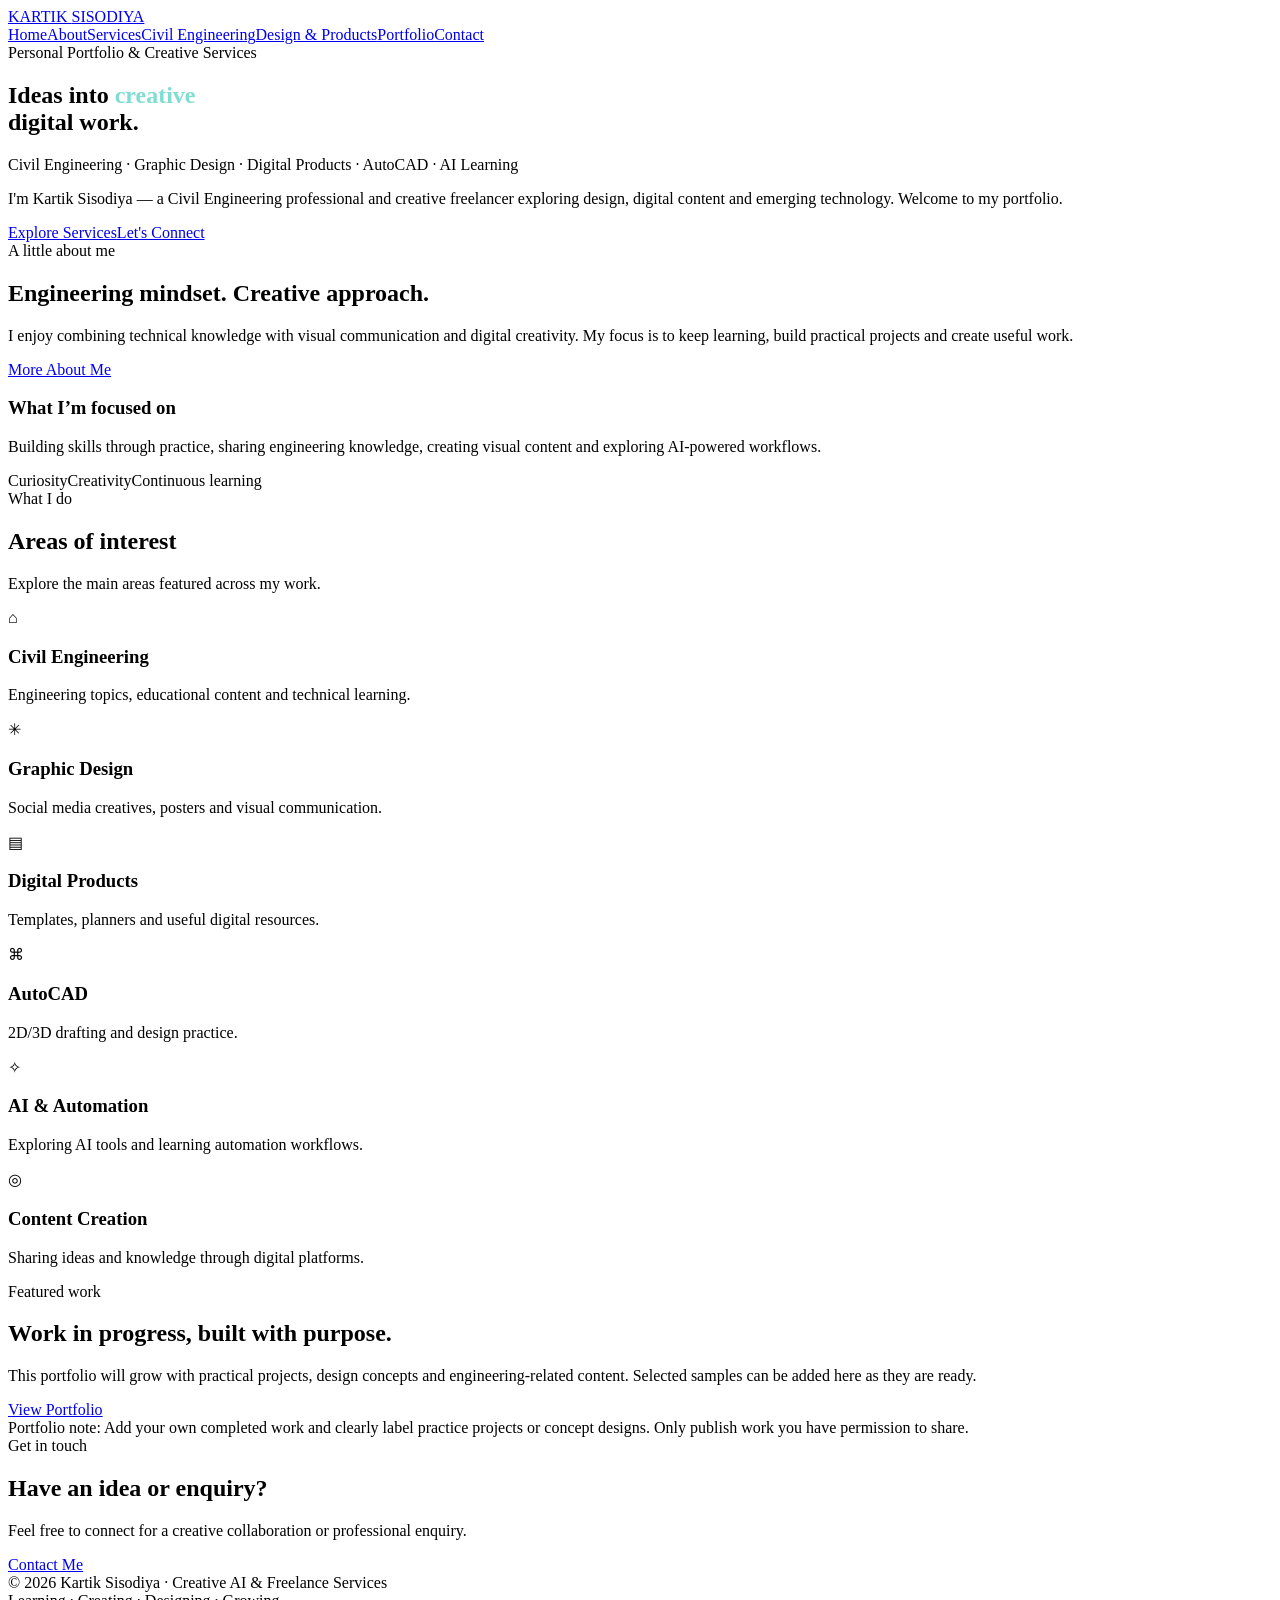
==== assets/index.html @ ce1919be "Upload portfolio website files" ====
<!doctype html>
<html lang="en"><head><meta charset="utf-8"><meta name="viewport" content="width=device-width, initial-scale=1">
<meta name="description" content="Kartik Sisodiya — Civil Engineering, Graphic Design, Digital Products, AutoCAD and creative digital work.">
<title>Home | Kartik Sisodiya</title><link rel="stylesheet" href="style.css"></head>
<body><header><div class="wrap nav"><a class="brand" href="index.html">KARTIK <span>SISODIYA</span></a><nav><a class="active" href="index.html">Home</a><a class="" href="about.html">About</a><a class="" href="services.html">Services</a><a class="" href="civil-engineering.html">Civil Engineering</a><a class="" href="design-products.html">Design & Products</a><a class="" href="portfolio.html">Portfolio</a><a class="" href="contact.html">Contact</a></nav></div></header>

<main>
<section class="hero"><div class="wrap"><div class="eyebrow">Personal Portfolio & Creative Services</div>
<h1>Ideas into <span style="color:#80ddd1">creative</span><br>digital work.</h1>
<p class="tagline">Civil Engineering · Graphic Design · Digital Products · AutoCAD · AI Learning</p>
<p>I'm Kartik Sisodiya — a Civil Engineering professional and creative freelancer exploring design, digital content and emerging technology. Welcome to my portfolio.</p>
<a class="btn" href="services.html">Explore Services</a><a class="btn outline" href="contact.html">Let's Connect</a></div></section>
<section><div class="wrap split"><div><div class="eyebrow">A little about me</div><h2>Engineering mindset. Creative approach.</h2>
<p class="lead">I enjoy combining technical knowledge with visual communication and digital creativity. My focus is to keep learning, build practical projects and create useful work.</p><a class="btn" href="about.html">More About Me</a></div>
<div class="panel"><h3>What I’m focused on</h3><p>Building skills through practice, sharing engineering knowledge, creating visual content and exploring AI-powered workflows.</p><span class="pill">Curiosity</span><span class="pill">Creativity</span><span class="pill">Continuous learning</span></div></div></section>
<section class="soft"><div class="wrap"><div class="eyebrow">What I do</div><h2>Areas of interest</h2><p class="lead">Explore the main areas featured across my work.</p>
<div class="grid"><article class="card"><div class="icon">⌂</div><h3>Civil Engineering</h3><p>Engineering topics, educational content and technical learning.</p></article>
<article class="card"><div class="icon">✳</div><h3>Graphic Design</h3><p>Social media creatives, posters and visual communication.</p></article>
<article class="card"><div class="icon">▤</div><h3>Digital Products</h3><p>Templates, planners and useful digital resources.</p></article>
<article class="card"><div class="icon">⌘</div><h3>AutoCAD</h3><p>2D/3D drafting and design practice.</p></article>
<article class="card"><div class="icon">✧</div><h3>AI & Automation</h3><p>Exploring AI tools and learning automation workflows.</p></article>
<article class="card"><div class="icon">◎</div><h3>Content Creation</h3><p>Sharing ideas and knowledge through digital platforms.</p></article></div></div></section>
<section><div class="wrap split"><div><div class="eyebrow">Featured work</div><h2>Work in progress, built with purpose.</h2><p class="lead">This portfolio will grow with practical projects, design concepts and engineering-related content. Selected samples can be added here as they are ready.</p><a class="btn" href="portfolio.html">View Portfolio</a></div><div class="notice">Portfolio note: Add your own completed work and clearly label practice projects or concept designs. Only publish work you have permission to share.</div></div></section>
<section class="soft"><div class="wrap"><div class="eyebrow">Get in touch</div><h2>Have an idea or enquiry?</h2><p class="lead">Feel free to connect for a creative collaboration or professional enquiry.</p><a class="btn" href="contact.html">Contact Me</a></div></section>
</main>
<footer><div class="wrap foot"><div>© 2026 Kartik Sisodiya · Creative AI & Freelance Services</div><div>Learning · Creating · Designing · Growing</div></div></footer>
</body></html>
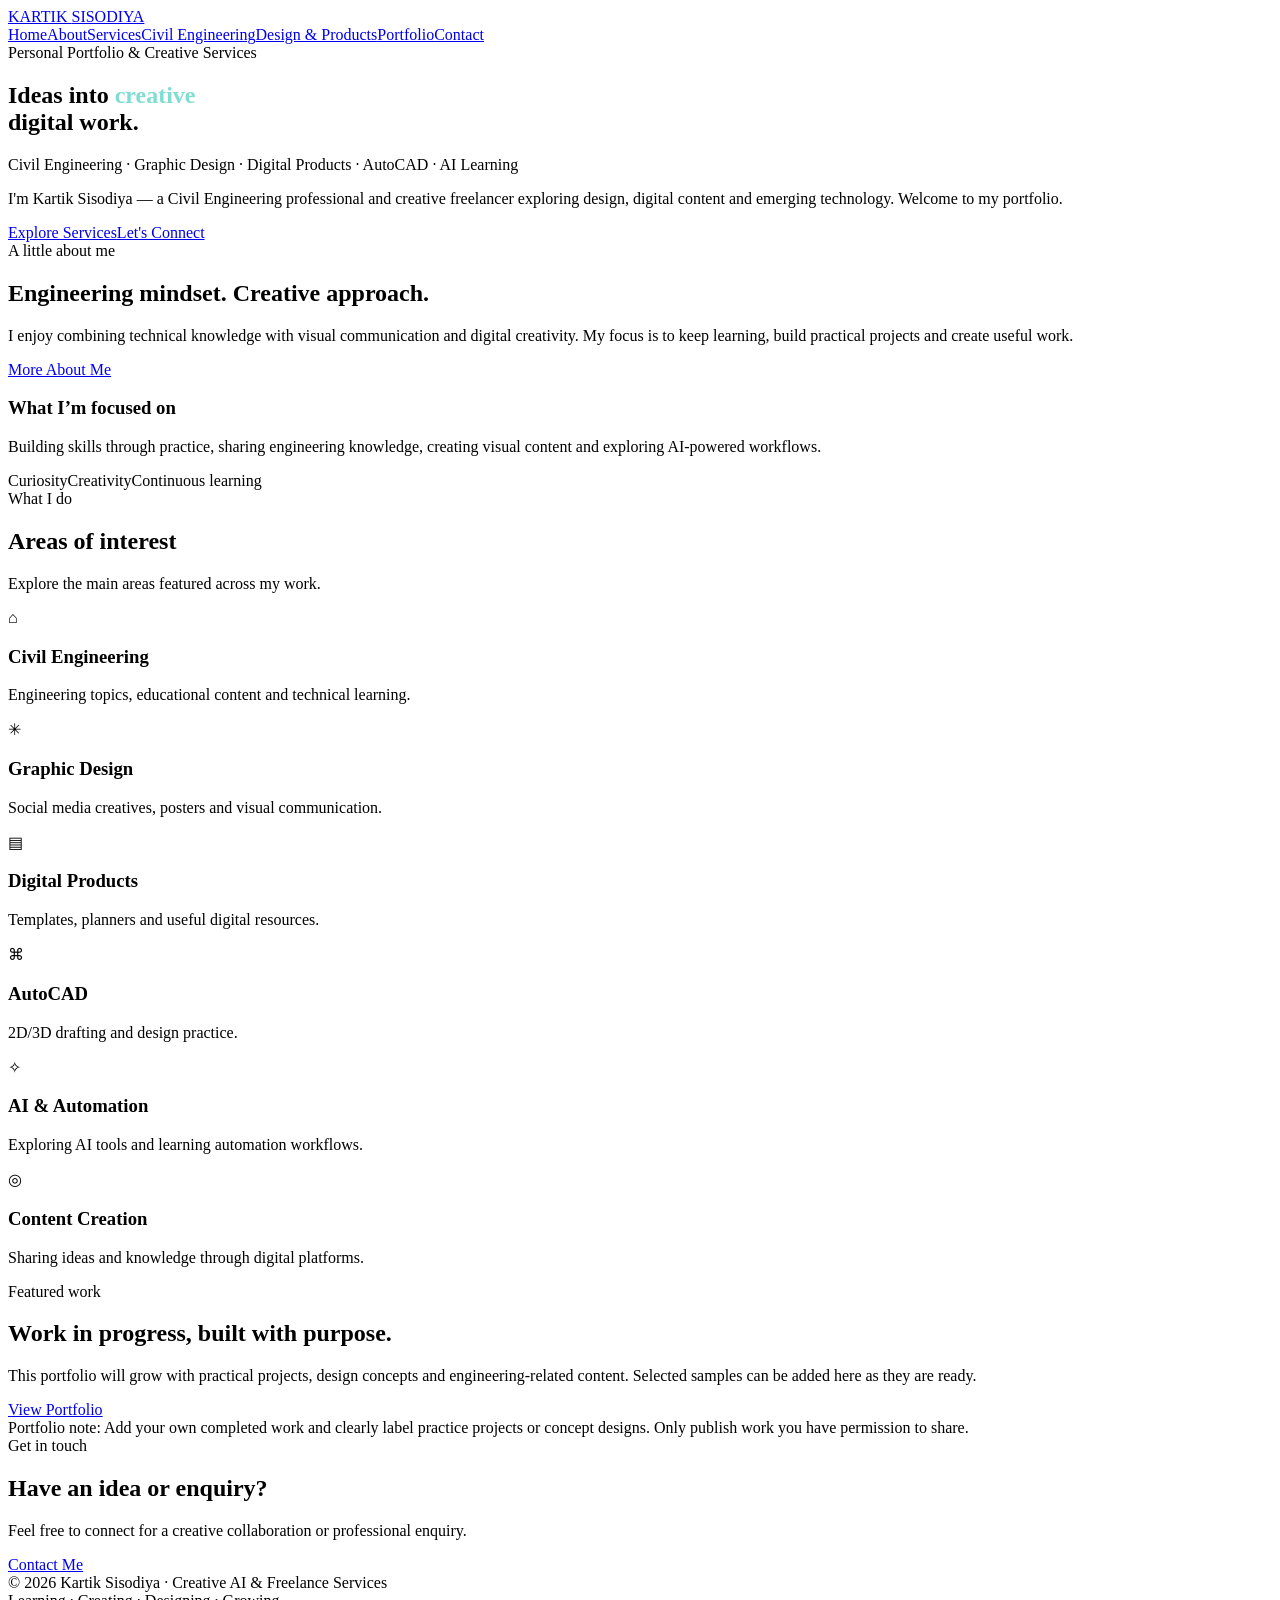
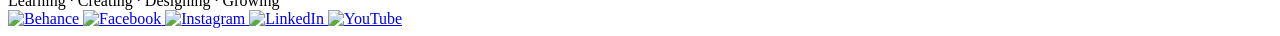
==== commit edd12915: "Logo Addition" ====
--- a/assets/index.html
+++ b/assets/index.html
@@ -24,4 +24,29 @@
 <section class="soft"><div class="wrap"><div class="eyebrow">Get in touch</div><h2>Have an idea or enquiry?</h2><p class="lead">Feel free to connect for a creative collaboration or professional enquiry.</p><a class="btn" href="contact.html">Contact Me</a></div></section>
 </main>
 <footer><div class="wrap foot"><div>© 2026 Kartik Sisodiya · Creative AI & Freelance Services</div><div>Learning · Creating · Designing · Growing</div></div></footer>
-</body></html>+<div class="social-links">
+
+    <a href="YOUR_BEHANCE_URL" target="_blank" rel="noopener noreferrer">
+        <img src="assets/Behance.png" alt="Behance">
+    </a>
+
+    <a href="YOUR_FACEBOOK_URL" target="_blank" rel="noopener noreferrer">
+        <img src="assets/Facebook.png" alt="Facebook">
+    </a>
+
+    <a href="YOUR_INSTAGRAM_URL" target="_blank" rel="noopener noreferrer">
+        <img src="assets/Instagram.jpg" alt="Instagram">
+    </a>
+
+    <a href="https://www.linkedin.com/in/kartiksisodiya/" target="_blank" rel="noopener noreferrer">
+        <img src="assets/Linkedln.jpg" alt="LinkedIn">
+    </a>
+
+    <a href="YOUR_YOUTUBE_URL" target="_blank" rel="noopener noreferrer">
+        <img src="assets/YouTube.png" alt="YouTube">
+    </a>
+
+</div>
+
+</body>
+</html>
